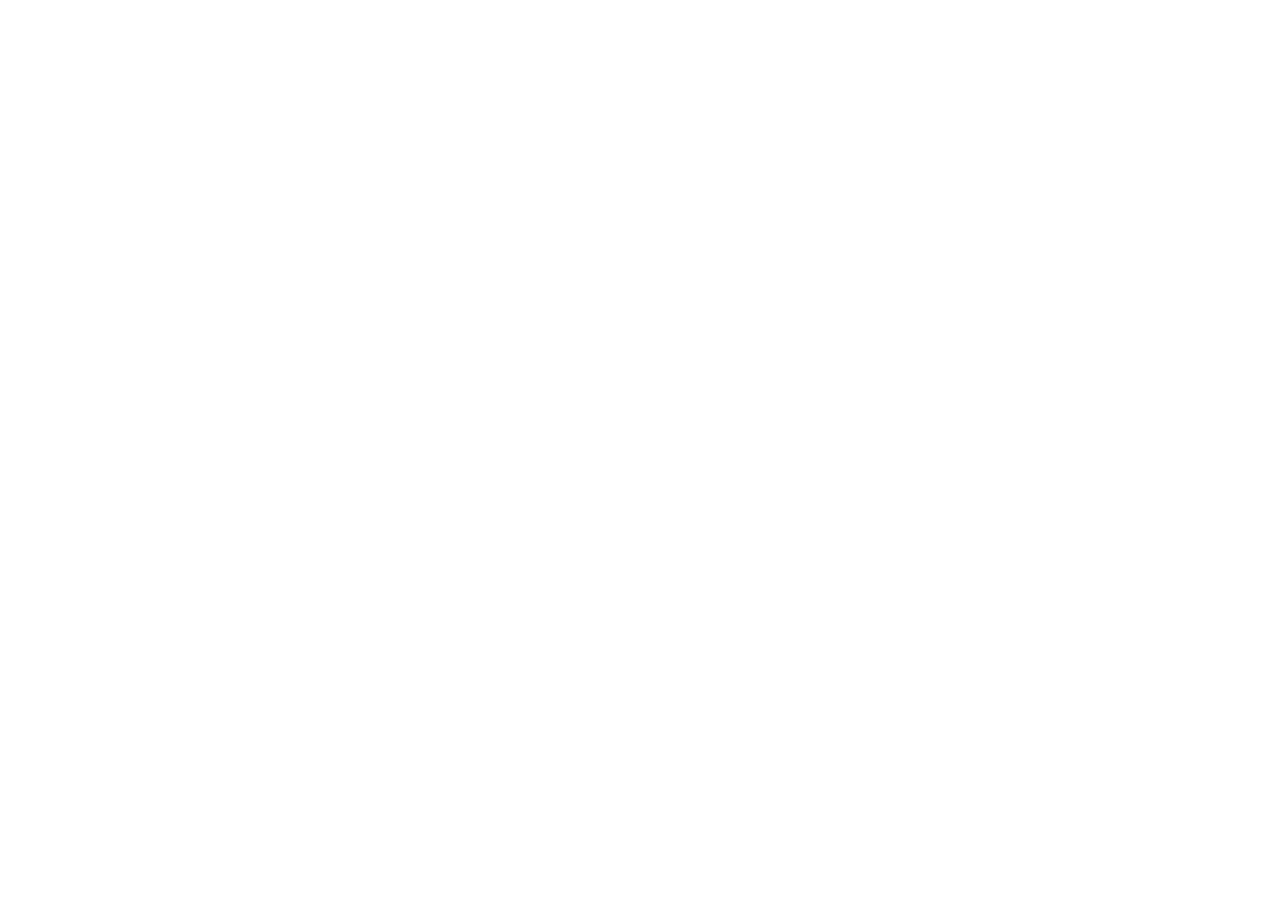
==== login/login.html @ ef1e5e28 "Creacion carpetas y primeras funcionalidades" ====
<!doctype html>
<html lang="es">
	<head>
		<meta charset="UTF-8" />
		<meta name="viewport" content="width=device-width, initial-scale=1.0" />
		<title>Alke Wallet</title>
	</head>

	<body></body>
</html>
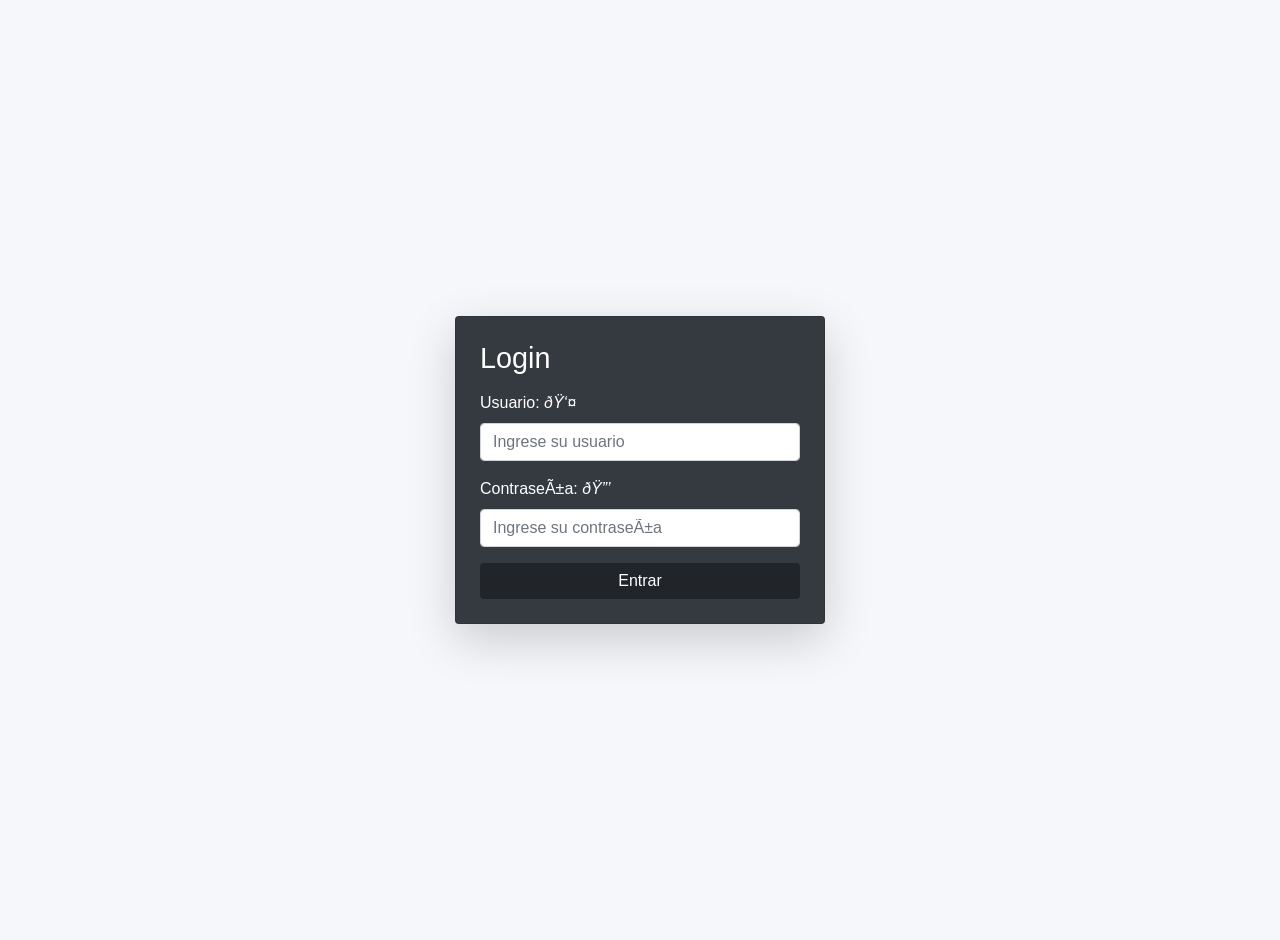
==== commit 3b2a10ea: "creación formulario y estilos + validación login" ====
--- a/login/login.html
+++ b/login/login.html
@@ -1,10 +1,61 @@
 <!doctype html>
-<html lang="es">
+<html>
 	<head>
-		<meta charset="UTF-8" />
-		<meta name="viewport" content="width=device-width, initial-scale=1.0" />
-		<title>Alke Wallet</title>
+		<title>Wallet - Login</title>
+		<link
+			rel="stylesheet"
+			href="https://cdn.jsdelivr.net/npm/bootstrap@4.6.2/dist/css/bootstrap.min.css"
+			integrity="sha384-xOolHFLEh07PJGoPkLv1IbcEPTNtaed2xpHsD9ESMhqIYd0nLMwNLD69Npy4HI+N"
+			crossorigin="anonymous"
+		/>
+
+		<link rel="stylesheet" href="../assets/css/style.css" />
 	</head>
+	<body>
+		<div
+			class="container d-flex justify-content-center align-items-center min-vh-100"
+		>
+			<!-- <img src="../assets/imagenes/" alt="" /> -->
 
-	<body></body>
+			<div class="card card-login bg-dark text-white p-4 shadow-lg">
+				<div id="mensaje" class="mt-3"></div>
+				<h1 class="h1-login">Login</h1>
+				<form>
+					<div class="form-group">
+						<label for="usuario">Usuario:</label>
+
+						<i class="icon">👤</i>
+						<input
+							type="text"
+							class="form-control"
+							id="usuario"
+							placeholder="Ingrese su usuario"
+						/>
+					</div>
+					<div class="form-group">
+						<label for="password">Contraseña:</label>
+						<i class="icon">🔒</i>
+						<input
+							type="password"
+							class="form-control"
+							id="password"
+							placeholder="Ingrese su contraseña"
+						/>
+					</div>
+					<button id="submit" type="submit" class="btn btn-primary-login w-100">
+						Entrar
+					</button>
+				</form>
+				<!-- <a href="menu.html" class="btn btn-secondary">Ir al Menú Principal</a> -->
+			</div>
+		</div>
+		<script src="https://code.jquery.com/jquery-3.7.1.min.js"></script>
+
+		<script
+			src="https://cdn.jsdelivr.net/npm/bootstrap@4.6.2/dist/js/bootstrap.bundle.min.js"
+			integrity="sha384-Fy6S3B9q64WdZWQUiU+q4/2Lc9npb8tCaSX9FK7E8HnRr0Jz8D6OP9dO5Vg3Q9ct"
+			crossorigin="anonymous"
+		></script>
+		<script src="../assets/js/login.js"></script>
+	</body>
 </html>
--- a/assets/css/style.css
+++ b/assets/css/style.css
@@ -0,0 +1,40 @@
+.titulo {
+	text-align: center;
+	color: antiquewhite;
+}
+body {
+	padding: 20px;
+	background: #f5f7fa;
+	/* background: linear-gradient(180deg, #1f1a25 0%, #5f5480 50%, #6d3b8c 100%); */
+	/* background: linear-gradient(180deg, #4a1f63 0%, #6d3b8c 100%); */
+	min-height: 100vh;
+	margin: 0;
+}
+.container {
+	max-width: 400px;
+	margin: 0 auto;
+}
+.card-login {
+	max-width: 900px;
+	width: 100%;
+}
+.h1-login {
+	font-size: 1.8rem;
+	margin-bottom: 1rem;
+}
+.btn-primary-login {
+	background: #212529;
+	border: none;
+	color: #fff;
+}
+
+.btn-primary-login:hover {
+	background: #000;
+}
+#mensaje {
+	position: fixed;
+	top: 20px;
+	right: 20px;
+	z-index: 9999;
+	width: 300px;
+}
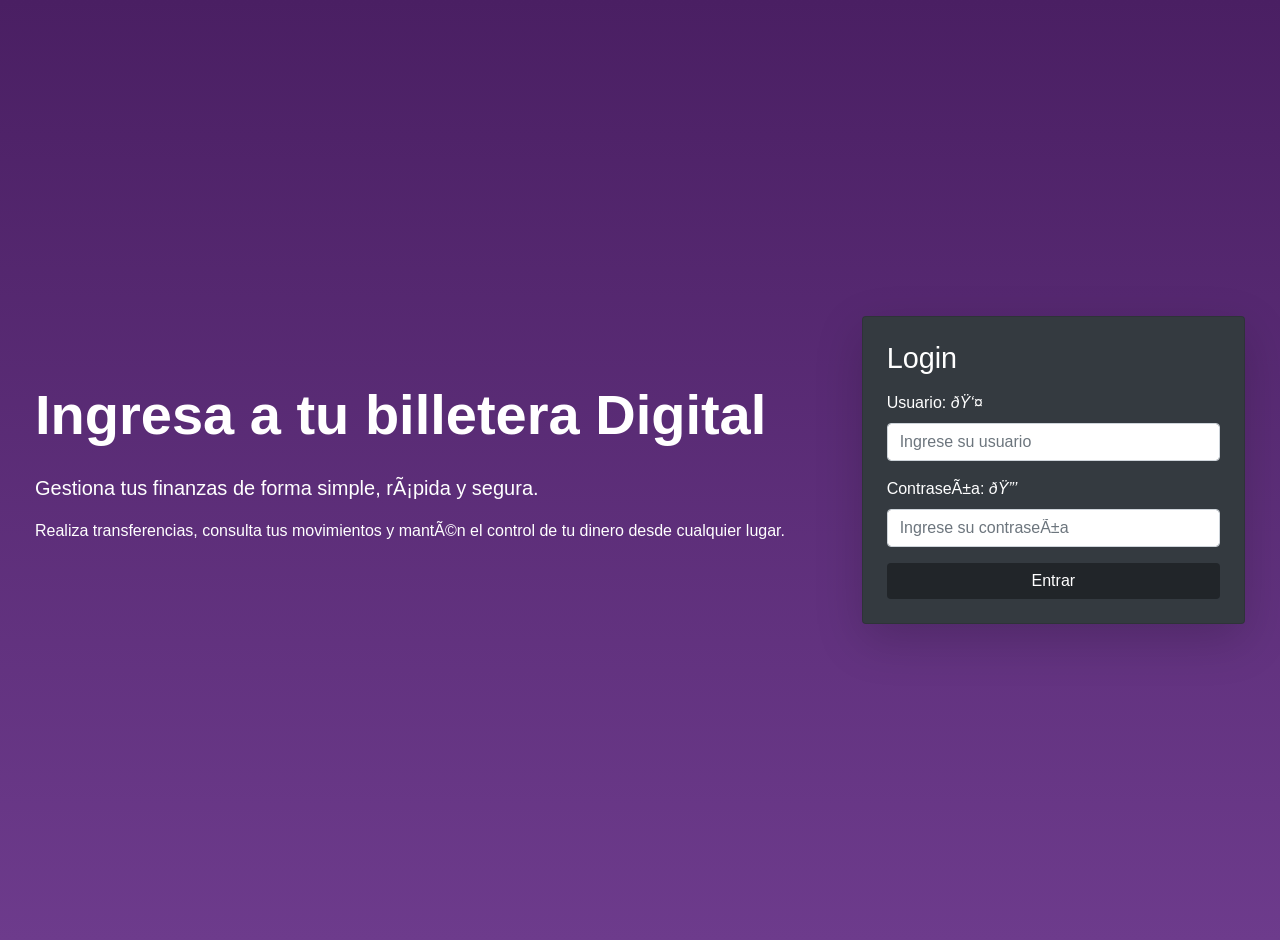
==== commit e5876520: "cambios a la pagina del login + estilos y media queries" ====
--- a/login/login.html
+++ b/login/login.html
@@ -12,41 +12,68 @@
 		<link rel="stylesheet" href="../assets/css/style.css" />
 	</head>
 	<body>
-		<div
-			class="container d-flex justify-content-center align-items-center min-vh-100"
-		>
-			<!-- <img src="../assets/imagenes/" alt="" /> -->
+		<div class="container-fluid min-vh-100">
+			<div class="row min-vh-100 align-items-center">
+				<!-- Estructura para el texto al lado del login -->
+				<div
+					class="col-12 col-lg-7 col-xl-8 text-white text-center text-lg-left mb-5 mb-lg-0"
+				>
+					<h1 class="display-4 font-weight-bold">
+						Ingresa a tu billetera Digital
+					</h1>
 
-			<div class="card card-login bg-dark text-white p-4 shadow-lg">
-				<div id="mensaje" class="mt-3"></div>
-				<h1 class="h1-login">Login</h1>
-				<form>
-					<div class="form-group">
-						<label for="usuario">Usuario:</label>
+					<p class="lead mt-4">
+						Gestiona tus finanzas de forma simple, rápida y segura.
+					</p>
 
-						<i class="icon">👤</i>
-						<input
-							type="text"
-							class="form-control"
-							id="usuario"
-							placeholder="Ingrese su usuario"
-						/>
+					<p>
+						Realiza transferencias, consulta tus movimientos y mantén el control
+						de tu dinero desde cualquier lugar.
+					</p>
+				</div>
+
+				<!-- estructura del login -->
+				<div class="col-12 col-lg-5 col-xl-4 d-flex justify-content-center">
+					<div class="card card-login bg-dark text-white p-4 shadow-lg">
+						<div id="mensaje" class="mt-3"></div>
+
+						<h1 class="h1-login">Login</h1>
+
+						<form>
+							<div class="form-group">
+								<label for="usuario">Usuario:</label>
+								<i class="icon">👤</i>
+
+								<input
+									type="text"
+									class="form-control"
+									id="usuario"
+									placeholder="Ingrese su usuario"
+								/>
+							</div>
+
+							<div class="form-group">
+								<label for="password">Contraseña:</label>
+								<i class="icon">🔒</i>
+
+								<input
+									type="password"
+									class="form-control"
+									id="password"
+									placeholder="Ingrese su contraseña"
+								/>
+							</div>
+
+							<button
+								id="submit"
+								type="submit"
+								class="btn btn-primary-login w-100"
+							>
+								Entrar
+							</button>
+						</form>
 					</div>
-					<div class="form-group">
-						<label for="password">Contraseña:</label>
-						<i class="icon">🔒</i>
-						<input
-							type="password"
-							class="form-control"
-							id="password"
-							placeholder="Ingrese su contraseña"
-						/>
-					</div>
-					<button id="submit" type="submit" class="btn btn-primary-login w-100">
-						Entrar
-					</button>
-				</form>
-				<!-- <a href="menu.html" class="btn btn-secondary">Ir al Menú Principal</a> -->
+				</div>
 			</div>
 		</div>
 		<script src="https://code.jquery.com/jquery-3.7.1.min.js"></script>
--- a/assets/css/style.css
+++ b/assets/css/style.css
@@ -6,9 +6,35 @@
 	padding: 20px;
 	background: #f5f7fa;
 	/* background: linear-gradient(180deg, #1f1a25 0%, #5f5480 50%, #6d3b8c 100%); */
-	/* background: linear-gradient(180deg, #4a1f63 0%, #6d3b8c 100%); */
+	background: linear-gradient(180deg, #4a1f63 0%, #6d3b8c 100%);
 	min-height: 100vh;
 	margin: 0;
+}
+
+.card-wallet {
+	width: 100%;
+	max-width: 500px;
+}
+
+/* Tablets */
+@media (min-width: 768px) {
+	.card-wallet {
+		max-width: 650px;
+	}
+}
+
+/* PCs */
+@media (min-width: 992px) {
+	.card-wallet {
+		max-width: 800px;
+	}
+}
+
+/* Monitores grandes */
+@media (min-width: 1200px) {
+	.card-wallet {
+		max-width: 1000px;
+	}
 }
 .container {
 	max-width: 400px;
